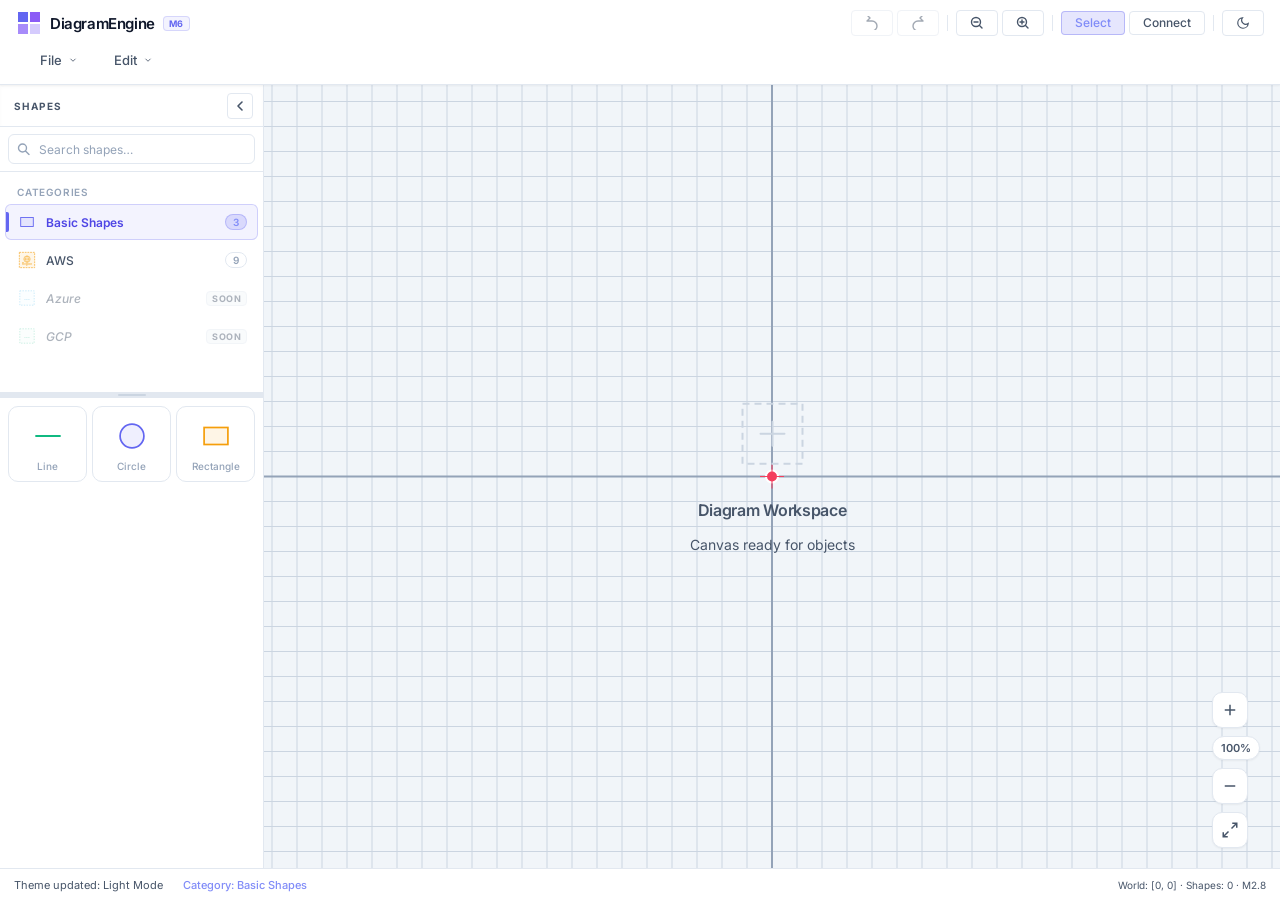
==== DiagramsDesktop/wwwroot/index.html @ 806c79bc "Implement licensing validation and device registration for desktop application" ====
<!DOCTYPE html>
<html lang="en">
<head>
  <meta charset="UTF-8" />
  <meta name="viewport" content="width=device-width, initial-scale=1.0" />
  <meta name="description" content="DiagramEngine — a modular, professional diagram creation tool with drag-and-drop shape library" />
  <title>DiagramEngine — Diagram Tool</title>
  <link rel="preconnect" href="https://fonts.googleapis.com" />
  <link href="https://fonts.googleapis.com/css2?family=Inter:wght@300;400;500;600;700&display=swap" rel="stylesheet" />
  <!-- CSS modules — load in dependency order -->
  <link rel="stylesheet" href="css/shapes-panel.css?v=2.0" />
  <link rel="stylesheet" href="css/shapes-panel-header.css?v=2.0" />
  <link rel="stylesheet" href="css/shape-category-list.css" />
  <link rel="stylesheet" href="css/shape-library-items.css" />
  <link rel="stylesheet" href="css/shapes-panel-splitter.css" />
  <link rel="stylesheet" href="css/shapes-search.css" />

  <!-- Milestone 2 CSS -->
  <link rel="stylesheet" href="css/base.css?v=2.0" />
  <link rel="stylesheet" href="css/canvas.css" />
  <link rel="stylesheet" href="css/controls.css" />
  <link rel="stylesheet" href="css/debug-panel.css" />
  <link rel="stylesheet" href="css/diagram-list.css" />
  <link rel="stylesheet" href="css/dropdowns.css" />
  <link rel="stylesheet" href="css/properties-modal.css" />
  <link rel="stylesheet" href="css/context-menu.css" />

  <!-- M8+: Circle-on-container CSS — commented out for M1/M2 baseline -->
  <link rel="stylesheet" href="css/circle-on-container.css" />
  <!-- M11+: Subtree movement styling -->
  <link rel="stylesheet" href="css/nested-container-move.css" />
  <!-- Licensing UI CSS -->
  <link rel="stylesheet" href="css/licensing.css" />
</head>
<body>
  <div id="app-root">

    <!-- ── Top Toolbar ─────────────────────────────────── -->
    <header id="app-toolbar">
      <div class="toolbar-row" style="justify-content: flex-start;">
        <div class="toolbar-brand">
          <svg class="brand-icon" width="26" height="26" viewBox="0 0 26 26" fill="none" aria-hidden="true">
            <rect x="2"  y="2"  width="10" height="10" rx="2.5" fill="#6366f1"/>
            <rect x="14" y="2"  width="10" height="10" rx="2.5" fill="#8b5cf6"/>
            <rect x="2"  y="14" width="10" height="10" rx="2.5" fill="#a78bfa"/>
            <rect x="14" y="14" width="10" height="10" rx="2.5" fill="#c4b5fd" opacity="0.7"/>
          </svg>
          <span class="brand-name">DiagramEngine</span>
          <span class="brand-badge">M6</span>
        </div>

        <nav class="toolbar-center" style="margin-left: auto;">
          <!-- M3+: Undo/Redo -->
          <button class="toolbar-btn" id="btn-undo" title="Undo">
            <svg width="14" height="14" viewBox="0 0 14 14" fill="none"><path d="M2 5l3-3-3-3M2 5h5a5 5 0 010 10H4" stroke="currentColor" stroke-width="1.4" stroke-linecap="round" stroke-linejoin="round"/></svg>
          </button>
          <button class="toolbar-btn" id="btn-redo" title="Redo">
            <svg width="14" height="14" viewBox="0 0 14 14" fill="none"><path d="M12 5l-3-3 3-3M12 5H7a5 5 0 000 10h3" stroke="currentColor" stroke-width="1.4" stroke-linecap="round" stroke-linejoin="round"/></svg>
          </button>
          <div class="toolbar-sep"></div>
          <button class="toolbar-btn" id="btn-zoom-out" title="Zoom out">
            <svg width="14" height="14" viewBox="0 0 14 14" fill="none"><circle cx="6" cy="6" r="4.5" stroke="currentColor" stroke-width="1.4"/><path d="M4 6h4M9.5 9.5L12 12" stroke="currentColor" stroke-width="1.4" stroke-linecap="round"/></svg>
          </button>
          <button class="toolbar-btn" id="btn-zoom-in" title="Zoom in">
            <svg width="14" height="14" viewBox="0 0 14 14" fill="none"><circle cx="6" cy="6" r="4.5" stroke="currentColor" stroke-width="1.4"/><path d="M6 4v4M4 6h4M9.5 9.5L12 12" stroke="currentColor" stroke-width="1.4" stroke-linecap="round"/></svg>
          </button>
          <div class="toolbar-sep"></div>
          <button class="toolbar-btn toolbar-btn--active" id="btn-select" title="Select tool">Select</button>
          <!-- M7+: Connect button commented out for M1/M2 baseline -->
          <button class="toolbar-btn" id="btn-connect" title="Connector tool">Connect</button>
          <div class="toolbar-sep"></div>
          <button class="toolbar-btn" id="btn-theme-toggle" title="Toggle theme">
            <svg class="theme-icon-light" width="14" height="14" viewBox="0 0 24 24" fill="none" stroke="currentColor" stroke-width="2"><circle cx="12" cy="12" r="5"></circle><line x1="12" y1="1" x2="12" y2="3"></line><line x1="12" y1="21" x2="12" y2="23"></line><line x1="4.22" y1="4.22" x2="5.64" y2="5.64"></line><line x1="18.36" y1="18.36" x2="19.78" y2="19.78"></line><line x1="1" y1="12" x2="3" y2="12"></line><line x1="21" y1="12" x2="23" y2="12"></line><line x1="4.22" y1="19.78" x2="5.64" y2="18.36"></line><line x1="18.36" y1="5.64" x2="19.78" y2="4.22"></line></svg>
            <svg class="theme-icon-dark" width="14" height="14" viewBox="0 0 24 24" fill="none" stroke="currentColor" stroke-width="2"><path d="M21 12.79A9 9 0 1 1 11.21 3 7 7 0 0 0 21 12.79z"></path></svg>
          </button>
        </nav>
      </div>

      <div class="toolbar-row" style="margin-top: 4px; padding-left: 4px; justify-content: flex-start;">
        <!-- Dropdown Menus (File / Edit) - Now aligned to the left under the brand -->
        <div class="dropdown">
          <button class="dropdown-btn">
            File
            <svg viewBox="0 0 24 24"><path d="M6 9l6 6 6-6" fill="none"/></svg>
          </button>
          <div class="dropdown-menu">
            <div class="dropdown-item" id="btn-new"><span>New</span></div>
            <div class="dropdown-item" id="btn-open-json"><span>Open JSON</span></div>
            <div class="dropdown-item" id="btn-list-db"><span>List DB</span></div>
            <div class="dropdown-item" id="btn-save-db"><span>Save to DB</span></div>
            <div class="dropdown-item" id="btn-save-json"><span>Export JSON</span></div>
            <div class="dropdown-item" id="btn-check-update"><span>Check for Updates</span></div>
            <div class="dropdown-item" id="btn-deactivate-license"><span>Deactivate License</span></div>
          </div>
        </div>

        <!-- M5+: Edit dropdown (Global Variables) -->
        <div class="dropdown" style="margin-left: 12px;">
          <button class="dropdown-btn">
            Edit
            <svg viewBox="0 0 24 24"><path d="M6 9l6 6 6-6" fill="none"/></svg>
          </button>
          <div class="dropdown-menu">
            <div class="dropdown-item" id="btn-global-vars"><span>Global Variables</span></div>
          </div>
        </div>
      </div>


    </header>

    <!-- ── Main Workspace ──────────────────────────────── -->
    <main id="app-workspace">

      <!-- Shapes Panel will be rendered here by JS -->
      <div id="shapes-panel-mount" aria-label="Shapes panel region" role="region"></div>

      <!-- Diagram Canvas -->
      <div id="MainCanvasViewport" aria-label="Diagram canvas" role="main">
        <div id="canvas-empty-state">
          <svg width="72" height="72" viewBox="0 0 72 72" fill="none" aria-hidden="true">
            <rect x="6" y="6" width="60" height="60" rx="10" stroke="#cbd5e1" stroke-width="2" stroke-dasharray="7 5"/>
            <path d="M36 24v24M24 36h24" stroke="#cbd5e1" stroke-width="2" stroke-linecap="round"/>
          </svg>
          <h2 style="color:var(--color-text-secondary); margin-top:16px;">Diagram Workspace</h2>
          <p style="color:var(--color-text-secondary); font-size:14px;">Canvas ready for objects</p>
        </div>

        <!-- Debug Diagnostic Panel -->
        <div id="debug-panel" class="hidden"></div>

        <!-- Canvas Floating Controls -->
        <div class="canvas-controls">
          <button class="control-btn" id="ctrl-zoom-in" title="Zoom In">
            <svg viewBox="0 0 24 24" fill="none" stroke="currentColor" stroke-width="2"><path d="M12 5v14m-7-7h14"/></svg>
          </button>
          <span class="zoom-indicator" id="zoom-value">100%</span>
          <button class="control-btn" id="ctrl-zoom-out" title="Zoom Out">
            <svg viewBox="0 0 24 24" fill="none" stroke="currentColor" stroke-width="2"><path d="M5 12h14"/></svg>
          </button>
          <button class="control-btn" id="ctrl-fit-view" title="Fit View">
            <svg viewBox="0 0 24 24" fill="none" stroke="currentColor" stroke-width="2"><path d="M15 3h6v6M9 21H3v-6M21 3l-7 7M3 21l7-7"/></svg>
          </button>
        </div>
      </div>

    </main>

    <!-- ── Drag Ghost Preview ───────────────────────────── -->
    <div id="drag-preview-ghost" class="hidden" aria-hidden="true"></div>

    <!-- ── Status Bar ──────────────────────────────────── -->
    <footer id="app-status-bar">
      <span id="status-message">Ready</span>
      <span id="status-active-category" aria-live="polite"></span>
      <span id="status-canvas-info">World Space · [0, 0]</span>
    </footer>

  </div>

  <!-- Licensing Activation Overlay -->
  <div id="activation-overlay" class="license-overlay hidden">
    <div class="license-card">
      <div class="license-card-header">
        <svg width="48" height="48" viewBox="0 0 24 24" fill="none" stroke="#6366f1" stroke-width="2" stroke-linecap="round" stroke-linejoin="round">
          <path d="M21 2l-2 2m-7.61 7.61a5.5 5.5 0 1 1-7.778 7.778 5.5 5.5 0 0 1 7.777-7.777zm0 0L15.5 7.5m0 0l3 3L22 7l-3-3m-3.5 3.5L19 4"/>
        </svg>
        <h2>Activate Product Key</h2>
      </div>
      <div class="license-card-body">
        <p>Please enter your Grade My Labs serial product key to activate your device and unlock the diagram editor canvas.</p>
        <div class="license-input-wrapper">
          <label for="product-key-input">Product Key / Serial Key</label>
          <input type="text" id="product-key-input" class="license-input" placeholder="GML-XXXX-XXXX-XXXX-XXXX" />
        </div>
        <button id="btn-activate-submit" class="license-btn" onclick="Licensing.activateProductKey()">Activate Product</button>
        <div id="activation-status-msg" class="license-status-msg"></div>
      </div>
    </div>
  </div>

  <!-- License Violation Overlay -->
  <div id="violation-overlay" class="license-overlay hidden">
    <div class="license-card" style="border-color: rgba(239, 68, 68, 0.4);">
      <div class="license-card-header">
        <svg width="48" height="48" viewBox="0 0 24 24" fill="none" stroke="#ef4444" stroke-width="2" stroke-linecap="round" stroke-linejoin="round">
          <circle cx="12" cy="12" r="10"></circle>
          <line x1="12" y1="8" x2="12" y2="12"></line>
          <line x1="12" y1="16" x2="12.01" y2="16"></line>
        </svg>
        <h2 id="violation-title">License Violation</h2>
      </div>
      <div class="license-card-body">
        <p>An issue was detected with your product license check. Canvas editing is currently disabled.</p>
        <div class="violation-detail-box">
          <pre id="violation-message">Violation details here.</pre>
        </div>
        <button class="license-btn" style="background: #ef4444;" onclick="Licensing.checkStatus()">Retry Check</button>
        <a class="license-secondary-link" onclick="Licensing.deactivateDevice()">Activate Different Product Key</a>
      </div>
    </div>
  </div>

  <!-- Advertisement Panel -->
  <div id="ad-panel" class="license-ad-panel hidden">
    <div class="license-ad-title">
      <span id="ad-title-text">Sponsored</span>
      <span class="license-ad-close" onclick="Licensing.hideAd()">&times;</span>
    </div>
    <div class="license-ad-header">Advertisement</div>
    <img id="ad-img" class="license-ad-image" src="" alt="Advertisement image" />
    <a id="ad-btn" class="license-ad-link" href="#" target="_blank">Learn More</a>
  </div>

  <!-- ═══════════════════════════════════════════════════
       JavaScript modules — Milestone 1 (UI)
       ═══════════════════════════════════════════════════ -->
  <!-- Milestone 1 Scripts -->
  <script src="js/shapes-panel-state.js?v=4.6"></script>
  <script src="js/shape-categories.js?v=6.4"></script>
  <script src="js/hierarchy-loader.js?v=6.1"></script>
  <script src="js/shape-library-drag-payload_v2.js?v=4.6"></script>
  <script src="js/load-shape-library-items.js?v=4.6"></script>
  <script src="js/drag-shape-library-item_v2.js?v=4.6"></script>
  <script src="js/render-shape-library-items.js?v=4.6"></script>
  <script src="js/select-shape-category.js?v=4.6"></script>
  <script src="js/shapes-search.js?v=4.6"></script>
  <script src="js/shapes-panel-splitter.js?v=4.6"></script>
  <script src="js/toggle-shapes-panel.js?v=4.6"></script>
  <script src="js/render-shapes-panel.js?v=5.0"></script>

  <!-- Milestone 2 Scripts -->
  <script src="js/canvasconfig.js?v=4.6"></script>
  <script src="js/canvas-state_v2.js?v=5.0"></script>
  <script src="js/history-manager.js?v=8.1"></script>
  <script src="js/world-toscreen.js?v=4.6"></script>
  <script src="js/screen-toworld.js?v=4.6"></script>
  <script src="js/viewport-math.js?v=4.6"></script>
  <script src="js/collision_v2.js?v=4.6"></script>
  <script src="js/child-rectangle-container-clamp.js?v=4.6"></script>

  <!-- M6+: Circle Interaction — commented out for M1/M2 baseline -->
  <script src="js/circle-interaction-state.js?v=6.0"></script>
  <script src="js/circle-events.js?v=6.0"></script>
  <script src="js/circle-derived-geometry.js?v=6.0"></script>
  <script src="js/circle-hover-selection.js?v=6.0"></script>
  <script src="js/circle-resize.js?v=6.0"></script>
  <script src="js/circle-move.js?v=6.0"></script>


  <!-- M7+: Connections — commented out for M1/M2 baseline -->
  <script src="js/connection-type-lookup-csv.js?v=7.0"></script>
  <script src="js/connection-type-lookup-db.js?v=7.0"></script>
  <script src="js/connection-mode-state.js?v=7.0"></script>
  <script src="js/connect-to-mode.js?v=7.1"></script>
  <script src="js/connection-options-menu.js?v=9.4"></script>
  <script src="js/global-connection-defaults.js?v=7.0"></script>
  <script src="js/connection-junction-math.js?v=7.1"></script>
  <script src="js/connection-shortest-path.js?v=7.1"></script>
  <script src="js/connection-builder.js?v=7.0"></script>
  <script src="js/render-connections.js?v=7.1"></script>

  <!-- M8+: Circle On Container — commented out for M1/M2 baseline -->
  <script src="js/edge-attachment-rules-loader.js?v=8.0"></script>
  <script src="js/calculate-edge-circle-center.js?v=8.0"></script>
  <script src="js/project-pointer-to-container-edge.js?v=8.0"></script>
  <script src="js/validate-edge-circle-placement.js?v=8.1"></script>
  <script src="js/recalculate-edge-circles-on-parent-change.js?v=8.0"></script>
  <script src="js/circle-on-container-model.js?v=8.0"></script>
  <script src="js/circle-on-container-state.js?v=8.0"></script>
  <script src="js/move-circle-on-container.js?v=8.3"></script>
  <script src="js/render-circle-on-container.js?v=8.3"></script>

  <!-- M9+: Protection Padding Math — commented out for M1/M2 baseline -->
  <script src="js/child-rectangle-protection-padding.js?v=9.1"></script>
  <script src="js/child-circle-protection-padding.js?v=9.1"></script>
  <script src="js/child-circle-container-clamp.js?v=9.1"></script>
  <script src="js/derive-parent-inner-boundaries.js?v=9.1"></script>

  <script src="js/child-rectangle-resize-validation.js?v=9.1"></script>
  <script src="js/child-rectangle-resize.js?v=9.1"></script>
  <script src="js/child-circle-resize-validation.js?v=9.1"></script>
  <script src="js/child-circle-resize.js?v=9.1"></script>
  <script src="js/parent-rectangle-resize-validation.js?v=9.1"></script>

  <script src="js/parent-child-reference-center.js?v=9.2"></script>
  <script src="js/recalculate-container-derived-geometry-on-resize.js?v=9.1"></script>
  <script src="js/containment-engine.js?v=9.1"></script>

  <script src="js/containment-protection-padding-recalculation.js?v=9.1"></script>
  <script src="js/containment-save-validation.js?v=9.1"></script>
  <script src="js/circle-on-container-protection-padding-validation.js?v=9.1"></script>
  <script src="js/circle-on-container-radius-range-validation.js?v=9.1"></script>

  <!-- M10+: Multi-Child Sibling Overlap and Save Validation -->
  <script src="js/parent-child-grouping.js?v=10.0"></script>
  <script src="js/sibling-rectangle-overlap-validation.js?v=10.0"></script>
  <script src="js/sibling-circle-overlap-validation.js?v=10.0"></script>
  <script src="js/multi-child-containment-protection-padding-recalculation.js?v=10.0"></script>
  <script src="js/multi-child-containment-save-validation.js?v=10.0"></script>

  <!-- M11+: Subtree Dragging and Validation -->
  <script src="js/enumerate-container-subtree.js"></script>
  <script src="js/move-container-subtree.js"></script>
  <script src="js/validate-container-subtree.js"></script>
  <script src="js/recalc-moved-subtree.js"></script>

  <!-- M12: SVG Assets and Attachments -->
  <script src="js/svg-asset-validation.js"></script>
  <script src="js/svg-asset-metadata.js"></script>
  <script src="js/svg-placement-rectangle.js"></script>
  <script src="js/svg-placement-circle.js"></script>
  <script src="js/svg-scale-host-coupling.js"></script>
  <script src="js/svg-follow-host.js"></script>
  <script src="js/svg-attachment-manager.js"></script>
  <script src="js/svg-attachment-recalculation.js"></script>



  <script src="js/render-background.js?v=4.6"></script>
  <script src="js/render-grid.js?v=4.6"></script>
  <script src="js/render-axes.js?v=4.6"></script>
  <script src="js/render-origin.js?v=4.6"></script>
  <script src="js/render-shapes.js?v=9.1"></script>
  <script src="js/debug-panel.js?v=4.6"></script>
  <script src="js/render-canvas_v2.js?v=4.6"></script>

  <script src="js/pan.js?v=4.6"></script>
  <script src="js/zoom.js?v=4.6"></script>
  <script src="js/drag-handler_v2.js?v=10.0"></script>
  <script src="js/hover-manager.js?v=5.0"></script>
  <script src="js/delete-guard.js?v=1.0"></script>
  <script src="js/input-controller.js?v=4.8"></script>
  <script src="js/parent-drop-validator.js?v=5.1"></script>
  <script src="js/drop-handler_v2.js?v=5.6"></script>

  <script src="js/build-diagram-json.js?v=4.6"></script>
  <script src="js/save-diagram-json.js?v=4.6"></script>
  <script src="js/open-diagram-json.js?v=4.6"></script>
  <script src="js/parse-diagram-json.js?v=4.6"></script>
  <script src="js/diagram-api.js?v=4.6"></script>
  <script src="js/multi-diagram-loader.js?v=4.6"></script>
  <script src="js/dropdown-controller.js?v=4.8"></script>
  <script src="js/properties-modal.js?v=5.0"></script>
  <script src="js/context-menu.js?v=5.3"></script>
  <script src="js/dirty-tracker.js?v=4.9"></script>

  <!-- M9+: Demo Diagram — commented out for M1/M2 baseline -->
  <!-- <script src="js/demo-diagram-builder.js?v=9.1"></script> -->

  <script src="js/theme-controller.js?v=1.0"></script>
  <script src="js/licensing.js"></script>
  <script src="js/main_v2.js?v=9.1"></script>


</body>
</html>
---- DiagramsDesktop/wwwroot/css/shapes-panel.css ----
/* =========================================================
   shapes-panel.css
   Responsibility: Shapes Panel UI styling and layout utilities.
   Inherits design tokens from base.css.
   ========================================================= */

/* app-toolbar moved to base.css for M2 */

.toolbar-brand {
  display: flex;
  align-items: center;
  gap: 9px;
  min-width: 170px;
}

.brand-name {
  font-size: 14px;
  font-weight: 700;
  color: var(--color-text-primary);
  letter-spacing: -0.4px;
}

.brand-badge {
  font-size: 9px;
  font-weight: 700;
  background: var(--color-accent-glow-md);
  color: var(--color-accent-light);
  border: 1px solid rgba(99,102,241,0.3);
  padding: 1px 6px;
  border-radius: 20px;
  letter-spacing: 0.5px;
}

.toolbar-center {
  display: flex;
  align-items: center;
  gap: 4px;
}

.toolbar-sep {
  width: 1px;
  height: 18px;
  background: var(--color-border);
  margin: 0 4px;
}

.toolbar-actions {
  display: flex;
  gap: 5px;
  min-width: 170px;
  justify-content: flex-end;
}

.toolbar-btn {
  background: var(--color-surface);
  border: 1px solid var(--color-border);
  color: var(--color-text-secondary);
  padding: 5px 13px;
  border-radius: var(--radius-xs);
  font-size: 12px;
  font-family: inherit;
  font-weight: 500;
  cursor: pointer;
  transition: all var(--t-fast);
  line-height: 1;
  display: flex;
  align-items: center;
  gap: 5px;
}

.toolbar-btn:hover {
  background: var(--color-surface-hover);
  color: var(--color-text-primary);
  border-color: var(--color-border-light);
}

.toolbar-btn:active {
  background: var(--color-surface-active);
}

.toolbar-btn--active {
  background: var(--color-accent-glow-md);
  color: var(--color-accent-light);
  border-color: rgba(99,102,241,0.35);
}

.toolbar-btn--primary {
  background: linear-gradient(135deg, var(--color-accent) 0%, var(--color-accent-dim) 100%);
  border-color: var(--color-accent);
  color: #fff;
  box-shadow: 0 2px 8px rgba(99,102,241,0.3);
}

.toolbar-btn--primary:hover {
  background: linear-gradient(135deg, var(--color-accent-light) 0%, var(--color-accent) 100%);
  border-color: var(--color-accent-light);
  box-shadow: 0 2px 12px rgba(99,102,241,0.5);
}

/* ── Main Workspace ─────────────────────────────────────── */
#app-workspace {
  flex: 1;
  display: flex;
  overflow: hidden;
  position: relative;
  min-height: 0;
}

/* ── Panel Mount ────────────────────────────────────────── */
#shapes-panel-mount {
  flex-shrink: 0;
  display: flex;
  height: 100%;
  position: relative;
}

/* ── ShapesPanel Core ───────────────────────────────────── */
#ShapesPanel {
  width: var(--panel-width);
  height: 100%;
  background: var(--color-bg-panel);
  border-right: 1px solid var(--color-border);
  display: flex;
  flex-direction: column;
  overflow: hidden;
  transition: width var(--t-slow);
  position: relative;
  flex-shrink: 0;
  user-select: none;
  box-shadow: 2px 0 12px rgba(0,0,0,0.25);
}

#ShapesPanel.collapsed {
  width: var(--panel-collapsed-width);
}

#ShapesPanel.collapsed .panel-body {
  opacity: 0;
  pointer-events: none;
  visibility: hidden;
}

/* ── Panel Body ─────────────────────────────────────────── */
.panel-body {
  display: flex;
  flex-direction: column;
  flex: 1;
  overflow: hidden;
  min-height: 0;
  transition: opacity var(--t-fast), visibility var(--t-fast);
}

/* ── DiagramCanvas ──────────────────────────────────────── */
#MainCanvasViewport {
  flex: 1;
  background-color: var(--color-bg-canvas);
  background-image:
    radial-gradient(circle at 1px 1px, #1c2133 1px, transparent 0);
  background-size: 24px 24px;
  position: relative;
  overflow: hidden;
  display: flex;
  align-items: center;
  justify-content: center;
}

#canvas-empty-state {
  display: flex;
  flex-direction: column;
  align-items: center;
  gap: 14px;
  text-align: center;
  pointer-events: none;
  animation: fadeIn 0.6s ease;
}

@keyframes fadeIn {
  from { opacity: 0; transform: translateY(8px); }
  to   { opacity: 1; transform: translateY(0); }
}

#canvas-empty-state h2 {
  font-size: 16px;
  font-weight: 600;
  color: var(--color-text-secondary);
  letter-spacing: -0.3px;
}

#canvas-empty-state p {
  font-size: 13px;
  color: var(--color-text-muted);
  max-width: 260px;
  line-height: 1.6;
}

.canvas-hint {
  font-size: 11px;
  color: var(--color-text-muted);
  font-family: 'SF Mono', 'Fira Code', 'Consolas', monospace;
  background: var(--color-surface);
  padding: 5px 14px;
  border-radius: 20px;
  border: 1px solid var(--color-border);
  letter-spacing: 0.3px;
}

/* ── Canvas Drop Indicator (shown during drag) ──────────── */
#canvas-drop-indicator {
  position: absolute;
  inset: 16px;
  border: 2px dashed var(--color-accent);
  border-radius: var(--radius-lg);
  background: var(--color-accent-glow);
  pointer-events: none;
  animation: dropPulse 1.2s ease-in-out infinite;
}

@keyframes dropPulse {
  0%, 100% { opacity: 0.6; }
  50%       { opacity: 1;   }
}

/* ── Drag Ghost ─────────────────────────────────────────── */
#drag-preview-ghost {
  position: fixed;
  pointer-events: none;
  z-index: 9999;
  transform: translate(-50%, -50%);
}

/* ── Status Bar ─────────────────────────────────────────── */
#app-status-bar {
  height: var(--statusbar-height);
  background: var(--color-bg-panel);
  border-top: 1px solid var(--color-border);
  display: flex;
  align-items: center;
  padding: 0 14px;
  font-size: 11px;
  color: var(--color-text-muted);
  gap: 20px;
  flex-shrink: 0;
}

#status-active-category {
  color: var(--color-accent-light);
  font-weight: 500;
}

#status-canvas-info {
  margin-left: auto;
  font-size: 10px;
}

/* ── Utilities ──────────────────────────────────────────── */
.hidden { display: none !important; }

/* Placed canvas items */
.placed-canvas-item {
  transition: transform 0.1s ease;
}

.placed-canvas-item:hover {
  /* Flat/Frameless: No shadow */
}

/* ── Sharp Corner Lockdown ──────────────────────────────── */
rect {
  rx: 0 !important;
  ry: 0 !important;
}

/* ── M4: Coming Soon placeholder category style ─────────── */
.ShapeCategoryItem--placeholder {
  opacity: 0.45;
  cursor: default;
  pointer-events: none;
}

.ShapeCategoryItem--placeholder .category-name {
  font-style: italic;
}

.category-soon-badge {
  font-size: 9px;
  font-weight: 700;
  letter-spacing: 0.05em;
  text-transform: uppercase;
  background: var(--color-bg-panel-alt);
  color: var(--color-text-secondary);
  border: 1px solid var(--color-border);
  border-radius: var(--radius-xs);
  padding: 1px 5px;
  margin-left: auto;
}

/* ── M4: Drop error toast ───────────────────────────────── */
.drop-error-toast {
  position: fixed;
  bottom: 24px;
  left: 50%;
  transform: translateX(-50%);
  background: #1e1322;
  border: 1px solid #f43f5e;
  color: #fda4af;
  font-size: 13px;
  padding: 10px 20px;
  border-radius: 8px;
  z-index: 99999;
  box-shadow: 0 4px 16px rgba(0,0,0,0.6);
  max-width: 480px;
  text-align: center;
  animation: toast-in 0.2s ease;
}

@keyframes toast-in {
  from { opacity: 0; transform: translateX(-50%) translateY(8px); }
  to   { opacity: 1; transform: translateX(-50%) translateY(0); }
}
---- DiagramsDesktop/wwwroot/css/shapes-panel-header.css ----
/* =========================================================
   shapes-panel-header.css
   Responsibility: ShapesPanelHeader layout — title text
   and the open/close toggle button visual states.
   Phase Coverage: 1.1
   ========================================================= */

#ShapesPanelHeader {
  display: flex;
  align-items: center;
  justify-content: space-between;
  padding: 0 10px 0 14px;
  height: var(--panel-header-height);
  background: var(--color-bg-panel);
  border-bottom: 1px solid var(--color-border);
  flex-shrink: 0;
  box-shadow: var(--shadow-inset);
  transition: background var(--t-normal), border-color var(--t-normal);
}

/* Center toggle button when collapsed */
#ShapesPanel.collapsed #ShapesPanelHeader {
  padding: 0;
  justify-content: center;
}

/* ── Panel Title ─────────────────────────────────────────── */
#ShapesPanelTitle {
  font-size: 10px;
  font-weight: 700;
  color: var(--color-text-secondary);
  text-transform: uppercase;
  letter-spacing: 1.4px;
  white-space: nowrap;
  overflow: hidden;
  text-overflow: ellipsis;
  transition: opacity var(--t-normal);
  user-select: none;
}

/* Title hides when panel collapses */
#ShapesPanel.collapsed #ShapesPanelTitle {
  opacity: 0;
  width: 0;
}

/* ── Toggle Button ───────────────────────────────────────── */
#ShapesPanelToggleButton {
  display: flex;
  align-items: center;
  justify-content: center;
  width: 26px;
  height: 26px;
  background: var(--color-surface);
  border: 1px solid var(--color-border);
  border-radius: var(--radius-xs);
  color: var(--color-text-secondary);
  cursor: pointer;
  flex-shrink: 0;
  transition: background var(--t-fast), border-color var(--t-fast), color var(--t-fast), box-shadow var(--t-fast);
  outline: none;
}

#ShapesPanelToggleButton:hover {
  background: var(--color-surface-hover);
  border-color: var(--color-border-light);
  color: var(--color-text-primary);
  box-shadow: var(--shadow-sm);
}

#ShapesPanelToggleButton:focus-visible {
  border-color: var(--color-accent);
  box-shadow: 0 0 0 2px var(--color-accent-glow-md);
}

/* Arrow icon rotates when collapsed */
.toggle-icon {
  display: flex;
  align-items: center;
  justify-content: center;
  transition: transform var(--t-slow);
  will-change: transform;
}

/* When collapsed, point arrow to the right (→) */
#ShapesPanel.collapsed .toggle-icon {
  transform: rotate(180deg);
}
---- DiagramsDesktop/wwwroot/css/shape-category-list.css ----
/* =========================================================
   shape-category-list.css
   Responsibility: ShapeCategoryList container, ShapeCategoryItem
   layout, hover effects, ActiveShapeCategoryItem highlight,
   and empty state display.
   Phase Coverage: 1.2
   ========================================================= */

/* ── Category List Container ─────────────────────────────── */
#ShapeCategoryList {
  display: flex;
  flex-direction: column;
  overflow-y: auto;
  overflow-x: hidden;
  padding: 6px 5px;
  gap: 2px;
  flex-shrink: 0;
  scrollbar-width: thin;
  scrollbar-color: var(--color-border) transparent;
  /* Height is controlled dynamically via JS / splitter */
}

#ShapeCategoryList::-webkit-scrollbar {
  width: 3px;
}

#ShapeCategoryList::-webkit-scrollbar-track {
  background: transparent;
}

#ShapeCategoryList::-webkit-scrollbar-thumb {
  background: var(--color-border);
  border-radius: 4px;
}

/* ── Category Item ───────────────────────────────────────── */
.ShapeCategoryItem {
  display: flex;
  align-items: center;
  gap: 9px;
  padding: 7px 10px 7px 11px;
  border-radius: var(--radius-sm);
  cursor: pointer;
  transition: background var(--t-fast), border-color var(--t-fast), color var(--t-fast);
  position: relative;
  color: var(--color-text-secondary);
  font-size: 12px;
  font-weight: 500;
  border: 1px solid transparent;
  user-select: none;
  outline: none;
  overflow: hidden;
}

.ShapeCategoryItem::before {
  content: '';
  position: absolute;
  left: 0;
  top: 22%;
  height: 56%;
  width: 3px;
  background: transparent;
  border-radius: 0 2px 2px 0;
  transition: background var(--t-fast);
}

.ShapeCategoryItem:hover {
  background: var(--color-surface-hover);
  color: var(--color-text-primary);
  border-color: var(--color-border);
}

.ShapeCategoryItem:focus-visible {
  border-color: var(--color-accent);
  box-shadow: 0 0 0 2px var(--color-accent-glow);
}

/* ── Active (Selected) Category ─────────────────────────── */
.ShapeCategoryItem.ActiveShapeCategoryItem {
  background: var(--color-accent-glow);
  color: var(--color-text-accent);
  border-color: rgba(99, 102, 241, 0.25);
  font-weight: 600;
}

.ShapeCategoryItem.ActiveShapeCategoryItem::before {
  background: var(--color-accent);
}

/* ── Category Icon ───────────────────────────────────────── */
.category-icon {
  width: 20px;
  height: 20px;
  flex-shrink: 0;
  display: flex;
  align-items: center;
  justify-content: center;
  opacity: 0.75;
  transition: opacity var(--t-fast);
}

.category-icon svg {
  width: 18px;
  height: 18px;
}

.ShapeCategoryItem:hover .category-icon,
.ShapeCategoryItem.ActiveShapeCategoryItem .category-icon {
  opacity: 1;
}

/* ── Category Name ───────────────────────────────────────── */
.category-name {
  flex: 1;
  overflow: hidden;
  text-overflow: ellipsis;
  white-space: nowrap;
  min-width: 0;
}

/* ── Item Count Badge ────────────────────────────────────── */
.category-count {
  font-size: 10px;
  font-weight: 600;
  background: var(--color-surface);
  border: 1px solid var(--color-border);
  padding: 1px 6px;
  border-radius: 10px;
  color: var(--color-text-muted);
  flex-shrink: 0;
  min-width: 22px;
  text-align: center;
  transition: background var(--t-fast), color var(--t-fast), border-color var(--t-fast);
}

.ShapeCategoryItem.ActiveShapeCategoryItem .category-count {
  background: rgba(99, 102, 241, 0.18);
  border-color: rgba(99, 102, 241, 0.3);
  color: var(--color-accent-light);
}

/* ── Empty State ─────────────────────────────────────────── */
.category-list-empty {
  padding: 20px 14px;
  text-align: center;
  font-size: 12px;
  color: var(--color-text-muted);
  line-height: 1.5;
}

/* ── Category List Label (section header) ────────────────── */
.category-list-label {
  padding: 8px 12px 4px;
  font-size: 10px;
  font-weight: 600;
  color: var(--color-text-muted);
  text-transform: uppercase;
  letter-spacing: 0.8px;
}
---- DiagramsDesktop/wwwroot/css/shape-library-items.css ----
/* =========================================================
   shape-library-items.css
   Responsibility: ShapeLibraryItemsContainer grid layout,
   DraggableShapeLibraryItem visual states (default, hover,
   dragging), drag ghost preview card, and items empty state.
   Phase Coverage: 1.2, 1.3
   ========================================================= */

/* ── Items Container ─────────────────────────────────────── */
#ShapeLibraryItemsContainer {
  flex: 1;
  overflow-y: auto;
  overflow-x: hidden;
  padding: 8px;
  min-height: 0;
  scrollbar-width: thin;
  scrollbar-color: var(--color-border) transparent;
}

#ShapeLibraryItemsContainer::-webkit-scrollbar {
  width: 3px;
}

#ShapeLibraryItemsContainer::-webkit-scrollbar-thumb {
  background: var(--color-border);
  border-radius: 4px;
}

/* ── Items Grid ──────────────────────────────────────────── */
.items-grid {
  display: grid;
  grid-template-columns: repeat(3, 1fr);
  gap: 5px;
  animation: fadeItemsIn 0.2s ease;
}

@keyframes fadeItemsIn {
  from { opacity: 0; transform: translateY(4px); }
  to   { opacity: 1; transform: translateY(0); }
}

/* ── Draggable Shape Item ────────────────────────────────── */
.DraggableShapeLibraryItem {
  display: flex;
  flex-direction: column;
  align-items: center;
  justify-content: flex-start;
  padding: 10px 5px 8px;
  background: var(--color-surface);
  border: 1px solid var(--color-border);
  border-radius: var(--radius-md);
  cursor: grab;
  transition:
    background  var(--t-fast),
    border-color var(--t-fast),
    transform   var(--t-fast),
    box-shadow  var(--t-fast);
  position: relative;
  user-select: none;
  gap: 5px;
  min-height: 70px;
  outline: none;
  overflow: hidden;
}

/* Subtle top shine */
.DraggableShapeLibraryItem::after {
  content: '';
  position: absolute;
  top: 0;
  left: 0;
  right: 0;
  height: 1px;
  background: rgba(255,255,255,0.05);
  border-radius: var(--radius-md) var(--radius-md) 0 0;
}

.DraggableShapeLibraryItem:hover {
  background: var(--color-surface-hover);
  border-color: var(--color-border-light);
  transform: translateY(-2px);
  box-shadow: var(--shadow-md);
}

.DraggableShapeLibraryItem:focus-visible {
  border-color: var(--color-accent);
  box-shadow: 0 0 0 2px var(--color-accent-glow);
}

/* Active drag source — visual feedback SOURCE stays in place */
.DraggableShapeLibraryItem.dragging {
  cursor: grabbing;
  border-color: var(--color-accent);
  background: var(--color-accent-glow);
  transform: scale(0.95);
  opacity: 0.5;
  box-shadow: var(--shadow-accent);
}

/* ── Shape Icon ──────────────────────────────────────────── */
.shape-item-icon {
  width: 38px;
  height: 38px;
  display: flex;
  align-items: center;
  justify-content: center;
  pointer-events: none;
  flex-shrink: 0;
}

.shape-item-icon svg {
  width: 34px;
  height: 34px;
  transition: transform var(--t-fast);
}

.DraggableShapeLibraryItem:hover .shape-item-icon svg {
  transform: scale(1.08);
}

/* ── Shape Label ─────────────────────────────────────────── */
.shape-item-label {
  font-size: 10px;
  font-weight: 500;
  color: var(--color-text-muted);
  text-align: center;
  line-height: 1.25;
  pointer-events: none;
  max-width: 100%;
  overflow: hidden;
  text-overflow: ellipsis;
  white-space: nowrap;
  padding: 0 2px;
  transition: color var(--t-fast);
}

.DraggableShapeLibraryItem:hover .shape-item-label {
  color: var(--color-text-secondary);
}

/* ── Items Empty State ───────────────────────────────────── */
.items-empty-state {
  grid-column: 1 / -1;
  display: flex;
  flex-direction: column;
  align-items: center;
  justify-content: center;
  padding: 36px 14px;
  gap: 10px;
  color: var(--color-text-muted);
  text-align: center;
  animation: fadeIn 0.25s ease;
}

.items-empty-state svg {
  opacity: 0.25;
  flex-shrink: 0;
}

.items-empty-state p {
  font-size: 12px;
  line-height: 1.55;
  max-width: 160px;
  color: var(--color-text-muted);
}

/* ── Drag Ghost Card ─────────────────────────────────────── */
.drag-ghost-card {
  background: var(--color-surface-active);
  border: 1.5px solid var(--color-accent);
  border-radius: var(--radius-md);
  padding: 8px 14px 6px;
  display: flex;
  flex-direction: column;
  align-items: center;
  gap: 4px;
  min-width: 70px;
  box-shadow: var(--shadow-accent), var(--shadow-lg);
  animation: ghostAppear 0.1s ease;
  pointer-events: none;
}

@keyframes ghostAppear {
  from { opacity: 0; transform: scale(0.9) translate(-50%, -50%); }
  to   { opacity: 0.9; transform: scale(1) translate(-50%, -50%); }
}

.drag-ghost-icon {
  width: 34px;
  height: 34px;
  display: flex;
  align-items: center;
  justify-content: center;
}

.drag-ghost-label {
  font-size: 10px;
  font-weight: 500;
  color: var(--color-text-accent);
  white-space: nowrap;
}
---- DiagramsDesktop/wwwroot/css/shapes-panel-splitter.css ----
/* =========================================================
   shapes-panel-splitter.css
   Responsibility: ShapesPanelSplitter visual states —
   default, hover, active drag, and disabled.
   The splitter is the draggable divider between the
   ShapeCategoryList and ShapeLibraryItemsContainer.
   Phase Coverage: 1.3
   ========================================================= */

#ShapesPanelSplitter {
  height: var(--splitter-height);
  background: var(--color-border);
  cursor: row-resize;
  flex-shrink: 0;
  position: relative;
  display: flex;
  align-items: center;
  justify-content: center;
  transition: background var(--t-fast);
  user-select: none;
  z-index: 10;
}

/* ── Grip Handle ─────────────────────────────────────────── */
#ShapesPanelSplitter::after {
  content: '';
  display: block;
  width: 28px;
  height: 2px;
  background: var(--color-border-light);
  border-radius: 2px;
  transition:
    background   var(--t-fast),
    width        var(--t-fast),
    box-shadow   var(--t-fast);
}

/* ── Hover State ─────────────────────────────────────────── */
#ShapesPanelSplitter:hover {
  background: var(--color-border-light);
}

#ShapesPanelSplitter:hover::after {
  background: var(--color-accent-light);
  width: 36px;
}

/* ── Active Drag State ───────────────────────────────────── */
#ShapesPanelSplitter.dragging {
  background: rgba(99, 102, 241, 0.1);
}

#ShapesPanelSplitter.dragging::after {
  background: var(--color-accent);
  width: 44px;
  box-shadow: 0 0 8px rgba(99, 102, 241, 0.5);
}

/* ── Disabled State ──────────────────────────────────────── */
#ShapesPanelSplitter.disabled {
  cursor: default;
  pointer-events: none;
  opacity: 0.3;
}
---- DiagramsDesktop/wwwroot/css/shapes-search.css ----
/* =========================================================
   shapes-search.css
   Responsibility: ShapesSearchInput — wrapper, icon,
   text input, clear button, focus/active states.
   Phase Coverage: 1.3
   ========================================================= */

/* ── Search Wrapper ──────────────────────────────────────── */
.search-wrapper {
  padding: 7px 8px;
  border-bottom: 1px solid var(--color-border);
  flex-shrink: 0;
  position: relative;
  background: var(--color-bg-panel);
}

/* ── Search Icon (magnifier) ─────────────────────────────── */
.search-icon {
  position: absolute;
  left: 17px;
  top: 50%;
  transform: translateY(-50%);
  color: var(--color-text-muted);
  pointer-events: none;
  display: flex;
  align-items: center;
  transition: color var(--t-fast);
  z-index: 1;
}

/* Icon brightens when input is focused */
.search-wrapper:focus-within .search-icon {
  color: var(--color-accent-light);
}

/* ── Search Input ────────────────────────────────────────── */
#ShapesSearchInput {
  width: 100%;
  background: var(--color-surface);
  border: 1px solid var(--color-border);
  border-radius: var(--radius-sm);
  padding: 6px 28px 6px 30px;
  font-size: 12px;
  font-family: inherit;
  color: var(--color-text-primary);
  outline: none;
  transition:
    border-color var(--t-fast),
    background   var(--t-fast),
    box-shadow   var(--t-fast);
  caret-color: var(--color-accent);
  height: 30px;
}

#ShapesSearchInput::placeholder {
  color: var(--color-text-muted);
  font-size: 12px;
}

#ShapesSearchInput:hover {
  border-color: var(--color-border-light);
  background: var(--color-surface-hover);
}

#ShapesSearchInput:focus {
  border-color: var(--color-accent);
  background: var(--color-surface-hover);
  box-shadow: 0 0 0 2px var(--color-accent-glow);
}

/* ── Clear Button ────────────────────────────────────────── */
.search-clear-btn {
  position: absolute;
  right: 16px;
  top: 50%;
  transform: translateY(-50%);
  background: var(--color-surface-active);
  border: none;
  color: var(--color-text-muted);
  cursor: pointer;
  display: flex;
  align-items: center;
  justify-content: center;
  width: 16px;
  height: 16px;
  border-radius: 50%;
  transition: background var(--t-fast), color var(--t-fast);
}

.search-clear-btn:hover {
  background: var(--color-border-light);
  color: var(--color-text-primary);
}
---- DiagramsDesktop/wwwroot/css/base.css ----
/**
 * base.css
 * ========
 * Unified Design System, root variables, resets, and global layout.
 */

:root {
  /* --- Colors --- */
  --color-primary:        #6366f1;
  --color-primary-hover:  #4f46e5;
  
  /* App backgrounds & Surface layers */
  --color-bg-app:         #f8fafc; /* light slate background */
  --color-bg-panel:       #ffffff; /* pure white panel */
  --color-bg-panel-alt:   #f1f5f9; /* subtle alternate panel */
  --color-bg-canvas:      #f1f5f9; /* matches default canvas bg */
  
  --color-surface:        #ffffff;
  --color-surface-hover:  #f8fafc;
  --color-surface-active: #f1f5f9;
  
  /* Borders */
  --color-border:         #e2e8f0;
  --color-border-light:   #cbd5e1;
  --color-border-focus:   #94a3b8;
  
  /* Accent */
  --color-accent:         #6366f1;
  --color-accent-light:   #818cf8;
  --color-accent-dim:     #4f46e5;
  --color-accent-glow:    rgba(99, 102, 241, 0.08);
  --color-accent-glow-md: rgba(99, 102, 241, 0.16);
  
  /* Text */
  --color-text-primary:   #0f172a; /* deep gray-blue */
  --color-text-secondary: #475569; /* slate-600 */
  --color-text-muted:     #94a3b8; /* slate-400 */
  --color-text-accent:    #4f46e5; /* indigo-600 */
  
  /* Semantic */
  --color-success:        #10b981;
  --color-warning:        #f59e0b;
  --color-danger:         #ef4444;
  --color-info:           #06b6d4;
  
  /* Shape category icon colors */
  --color-cat-servers:    #6366f1;
  --color-cat-blocks:     #f59e0b;
  --color-cat-computers:  #06b6d4;
  --color-cat-connectors: #10b981;
  --color-cat-network:    #a78bfa;
  --color-cat-security:   #ef4444;

  /* Legacy & Helper Variable Maps */
  --color-bg:             var(--color-bg-app);
  --color-text:           var(--color-text-primary);
  --color-surface-dark:   #1e293b;

  /* --- Dimensions --- */
  --panel-width:              264px;
  --panel-collapsed-width:    38px;
  --toolbar-height:           78px;
  --status-height:            32px;
  --panel-header-height:      42px;
  --search-wrapper-height:    46px;
  --splitter-height:          6px;

  /* --- Radii --- */
  --radius-xs:  4px;
  --radius-sm:  6px;
  --radius-md:  10px;
  --radius-lg:  14px;
  --radius-xl:  18px;

  /* --- Transitions --- */
  --t-fast:   120ms ease;
  --t-normal: 220ms ease;
  --t-slow:   340ms cubic-bezier(0.4, 0, 0.2, 1);

  /* --- Shadows --- */
  --shadow-sm:     0 1px 2px 0 rgba(0, 0, 0, 0.05);
  --shadow-md:     0 4px 6px -1px rgba(0, 0, 0, 0.05), 0 2px 4px -1px rgba(0, 0, 0, 0.03);
  --shadow-lg:     0 10px 15px -3px rgba(0, 0, 0, 0.05), 0 4px 6px -2px rgba(0, 0, 0, 0.02);
  --shadow-accent: 0 4px 14px 0 rgba(99, 102, 241, 0.15);
  --shadow-inset:  inset 0 2px 4px 0 rgba(0, 0, 0, 0.02);
}

/* --- Dark Theme Overrides --- */
body.dark-theme {
  /* App backgrounds & Surface layers */
  --color-bg-app:         #090d16; /* deep rich dark background */
  --color-bg-panel:       #0f131c; /* panel background */
  --color-bg-panel-alt:   #151924; /* alternate panel */
  --color-bg-canvas:      #0d1017;
  
  --color-surface:        #181d28; /* surface layer */
  --color-surface-hover:  #202636;
  --color-surface-active: #293045;
  
  /* Borders */
  --color-border:         #232b3f;
  --color-border-light:   #313c56;
  --color-border-focus:   #4f5a80;
  
  /* Accent */
  --color-accent:         #6366f1;
  --color-accent-light:   #818cf8;
  --color-accent-dim:     #4f52c5;
  --color-accent-glow:    rgba(99, 102, 241, 0.15);
  --color-accent-glow-md: rgba(99, 102, 241, 0.28);
  
  /* Text */
  --color-text-primary:   #e2e8f0; /* bright white-gray */
  --color-text-secondary: #94a3b8; /* muted gray */
  --color-text-muted:     #4e5872; /* dark gray */
  --color-text-accent:    #a5b4fc; /* purple-blue accent text */

  /* Legacy & Helper Variable Maps */
  --color-surface-dark:   #0d1017;

  /* Shadows */
  --shadow-sm:     0 1px 2px 0 rgba(0, 0, 0, 0.2);
  --shadow-md:     0 4px 12px 0 rgba(0, 0, 0, 0.3);
  --shadow-lg:     0 12px 24px -4px rgba(0, 0, 0, 0.4);
  --shadow-accent: 0 4px 20px 0 rgba(99, 102, 241, 0.25);
  --shadow-inset:  inset 0 2px 4px 0 rgba(0, 0, 0, 0.4);
}

/* --- Resets --- */
* {
  box-sizing: border-box;
  margin: 0;
  padding: 0;
}

body {
  font-family: 'Inter', system-ui, sans-serif;
  background: var(--color-bg);
  color: var(--color-text);
  overflow: hidden;
  height: 100vh;
  transition: background-color var(--t-normal), color var(--t-normal);
}

#app-root {
  display: flex;
  flex-direction: column;
  height: 100vh;
}

#app-workspace {
  flex: 1;
  display: flex;
  overflow: hidden;
  position: relative;
}

/* --- Toolbar Styling --- */
#app-toolbar {
  height: auto;
  min-height: 80px;
  display: flex;
  flex-direction: column;
  align-items: flex-start;
  padding: 10px 16px;
  background: var(--color-bg-panel);
  border-bottom: 1px solid var(--color-border);
  box-shadow: var(--shadow-sm);
  z-index: 100;
  flex-shrink: 0;
  gap: 6px;
  transition: background-color var(--t-normal), border-color var(--t-normal);
}

.toolbar-row {
  display: flex;
  align-items: center;
  width: 100%;
}

.toolbar-brand {
  display: flex;
  align-items: center;
  gap: 8px;
}

.brand-name {
  font-size: 15px;
  font-weight: 600;
  color: var(--color-text-primary);
}

.brand-badge {
  font-size: 9px;
  font-weight: 700;
  background: var(--color-accent-glow);
  color: var(--color-accent);
  padding: 1px 5px;
  border-radius: 4px;
  border: 1px solid rgba(99, 102, 241, 0.2);
  text-transform: uppercase;
}

.toolbar-center,
.toolbar-actions {
  display: flex;
  align-items: center;
  gap: 4px;
}

.toolbar-sep {
  width: 1px;
  height: 16px;
  background: var(--color-border);
  margin: 0 4px;
}

/* --- Status Bar Styling --- */
#app-status-bar {
  height: var(--status-height);
  min-height: var(--status-height);
  display: flex;
  align-items: center;
  justify-content: space-between;
  padding: 0 14px;
  background: var(--color-bg-panel);
  border-top: 1px solid var(--color-border);
  font-family: 'Inter', system-ui, sans-serif;
  font-size: 11px;
  color: var(--color-text-secondary);
  flex-shrink: 0;
  z-index: 100;
  transition: background-color var(--t-normal), border-color var(--t-normal);
}

/* --- Theme Icon Visibility Rules --- */
body.dark-theme .theme-icon-light {
  display: block;
}
body.dark-theme .theme-icon-dark {
  display: none;
}
body:not(.dark-theme) .theme-icon-light {
  display: none;
}
body:not(.dark-theme) .theme-icon-dark {
  display: block;
}
---- DiagramsDesktop/wwwroot/css/canvas.css ----
/**
 * canvas.css
 * ==========
 * Styling for the canvas region and its rendering layers.
 */

#MainCanvasViewport {
  flex: 1;
  position: relative;
  background-color: var(--color-bg);
  box-shadow: inset 0 0 10px rgba(0,0,0,0.02);
  user-select: none;
  touch-action: none;
  cursor: default;
}

#canvas-svg {
  display: block;
  user-select: none;
  pointer-events: auto;
}

/* Empty state styling */
#canvas-empty-state {
  position: absolute;
  top: 50%;
  left: 50%;
  transform: translate(-50%, -50%);
  text-align: center;
  pointer-events: none;
  z-index: 5;
  transition: opacity 0.3s ease;
}

.hidden {
  display: none !important;
}
---- DiagramsDesktop/wwwroot/css/controls.css ----
/**
 * controls.css
 * ============
 * Styling for zoom, pan, and other canvas interaction controls.
 */

.canvas-controls {
  position: absolute;
  bottom: 20px;
  right: 20px;
  display: flex;
  flex-direction: column;
  gap: 8px;
  z-index: 10;
}

.control-btn {
  width: 36px;
  height: 36px;
  background: var(--color-bg-panel);
  border: 1px solid var(--color-border);
  border-radius: var(--radius-md);
  display: flex;
  align-items: center;
  justify-content: center;
  cursor: pointer;
  box-shadow: var(--shadow-sm);
  color: var(--color-text-secondary);
  transition: all var(--t-fast);
}

.control-btn:hover {
  background: var(--color-surface-hover);
  color: var(--color-primary);
  border-color: var(--color-primary);
  box-shadow: var(--shadow-md);
}

.control-btn svg {
  width: 18px;
  height: 18px;
}

.zoom-indicator {
  padding: 4px 8px;
  background: var(--color-bg-panel);
  border: 1px solid var(--color-border);
  border-radius: var(--radius-xl);
  font-size: 11px;
  font-weight: 600;
  text-align: center;
  color: var(--color-text-secondary);
  box-shadow: var(--shadow-sm);
}
---- DiagramsDesktop/wwwroot/css/debug-panel.css ----
/**
 * debug-panel.css
 * ===============
 * Styling for the overlay diagnostic panel.
 */

#debug-panel {
  position: absolute;
  top: 10px;
  right: 10px;
  background: var(--color-bg-panel);
  opacity: 0.95;
  backdrop-filter: blur(6px);
  color: var(--color-text-primary);
  padding: 12px;
  border-radius: var(--radius-md);
  font-family: 'Consolas', 'Monaco', monospace;
  font-size: 11px;
  pointer-events: none;
  z-index: 100;
  width: 220px;
  box-shadow: var(--shadow-md);
  border: 1px solid var(--color-border);
  transition: all var(--t-fast);
}

.debug-row {
  display: flex;
  justify-content: space-between;
  margin-bottom: 4px;
}

.debug-label {
  color: var(--color-text-secondary);
  margin-right: 8px;
}

.debug-value {
  font-weight: bold;
  color: var(--color-accent);
}

.debug-title {
  font-weight: bold;
  text-transform: uppercase;
  margin-top: 10px;
  margin-bottom: 8px;
  border-bottom: 1px solid var(--color-border);
  padding-bottom: 4px;
  color: var(--color-text-primary);
}

.debug-main-title {
  font-weight: bold;
  text-transform: uppercase;
  margin-bottom: 12px;
  font-size: 12px;
  border-bottom: 2px solid var(--color-accent);
  padding-bottom: 6px;
  color: var(--color-accent);
  text-align: center;
}
---- DiagramsDesktop/wwwroot/css/diagram-list.css ----
/**
 * diagram-list.css
 * =================
 * Styles for the floating multi-diagram list panel.
 * Used by multi-diagram-loader.js when rendering diagram summaries
 * from JSON files or the database.
 *
 * BUG-05 fix: This file was referenced in index.html but did not exist,
 * causing a 404 on every page load.
 */

/* ── Panel container ─────────────────────────────────────────────── */
.diagram-list-panel {
  position: fixed;
  top: calc(var(--toolbar-height, 56px) + 12px);
  right: 16px;
  width: 300px;
  max-height: 420px;
  background: #1e293b;
  border: 1px solid #334155;
  border-radius: 10px;
  box-shadow:
    0 8px 32px rgba(0, 0, 0, 0.45),
    0 0 0 1px rgba(99, 102, 241, 0.12);
  display: flex;
  flex-direction: column;
  z-index: 999;
  animation: dlFadeIn 0.18s ease;
  overflow: hidden;
}

@keyframes dlFadeIn {
  from { opacity: 0; transform: translateY(-8px); }
  to   { opacity: 1; transform: translateY(0); }
}

/* ── Header ─────────────────────────────────────────────────────── */
.diagram-list-header {
  display: flex;
  align-items: center;
  justify-content: space-between;
  padding: 10px 14px;
  border-bottom: 1px solid #334155;
  flex-shrink: 0;
}

.diagram-list-title {
  font-family: 'Inter', system-ui, sans-serif;
  font-size: 12px;
  font-weight: 600;
  letter-spacing: 0.06em;
  text-transform: uppercase;
  color: #94a3b8;
}

.diagram-list-close {
  background: none;
  border: none;
  color: #64748b;
  cursor: pointer;
  font-size: 14px;
  line-height: 1;
  padding: 2px 6px;
  border-radius: 4px;
  transition: color 0.15s, background 0.15s;
}
.diagram-list-close:hover {
  color: #f1f5f9;
  background: rgba(255, 255, 255, 0.06);
}

/* ── Body (scrollable) ─────────────────────────────────────────── */
.diagram-list-body {
  overflow-y: auto;
  flex: 1;
  padding: 6px 0;
  scrollbar-width: thin;
  scrollbar-color: #334155 transparent;
}
.diagram-list-body::-webkit-scrollbar       { width: 4px; }
.diagram-list-body::-webkit-scrollbar-track { background: transparent; }
.diagram-list-body::-webkit-scrollbar-thumb { background: #334155; border-radius: 4px; }

/* ── Row ─────────────────────────────────────────────────────────── */
.diagram-list-row {
  display: flex;
  align-items: center;
  justify-content: space-between;
  padding: 9px 14px;
  cursor: pointer;
  transition: background 0.12s;
  gap: 8px;
}
.diagram-list-row:hover {
  background: rgba(99, 102, 241, 0.1);
}
.diagram-list-row.active {
  background: rgba(99, 102, 241, 0.18);
  border-left: 3px solid #6366f1;
  padding-left: 11px;
}

.diagram-list-name {
  font-family: 'Inter', system-ui, sans-serif;
  font-size: 13px;
  font-weight: 500;
  color: #e2e8f0;
  flex: 1;
  white-space: nowrap;
  overflow: hidden;
  text-overflow: ellipsis;
}
.diagram-list-id {
  font-family: 'Inter', system-ui, sans-serif;
  font-size: 10px;
  color: #475569;
  font-variant-numeric: tabular-nums;
  flex-shrink: 0;
}
---- DiagramsDesktop/wwwroot/css/dropdowns.css ----
/**
 * dropdowns.css
 * =============
 * Styles for the File / Edit menus in the top toolbar.
 * Unified with the design system.
 */

.dropdown {
  position: relative;
  display: inline-block;
  margin-left: 8px;
}

.dropdown-btn {
  background: transparent;
  color: var(--color-text-secondary);
  border: none;
  font-family: inherit;
  font-size: 13px;
  font-weight: 500;
  padding: 6px 12px;
  border-radius: var(--radius-sm);
  cursor: pointer;
  display: flex;
  align-items: center;
  gap: 6px;
  transition: all var(--t-fast);
}

.dropdown-btn:hover, .dropdown.open .dropdown-btn {
  background: var(--color-surface-hover);
  color: var(--color-text-primary);
}

.dropdown-btn svg {
  width: 10px;
  height: 10px;
  stroke: currentColor;
  stroke-width: 2;
  transition: transform var(--t-normal);
}

.dropdown.open .dropdown-btn svg {
  transform: rotate(180deg);
}

.dropdown-menu {
  display: none;
  position: absolute;
  top: calc(100% + 6px);
  left: 0;
  background-color: var(--color-bg-panel);
  min-width: 200px;
  border: 1px solid var(--color-border);
  border-radius: var(--radius-md);
  box-shadow: var(--shadow-lg);
  z-index: 9999;
  padding: 6px 0;
  backdrop-filter: blur(8px);
}

.dropdown.open .dropdown-menu {
  display: block;
  animation: fadeInDown var(--t-fast) forwards;
}

.dropdown-item {
  display: flex;
  justify-content: space-between;
  align-items: center;
  padding: 8px 14px;
  color: var(--color-text-secondary);
  font-size: 13px;
  cursor: pointer;
  transition: background var(--t-fast), color var(--t-fast);
}

.dropdown-item:hover {
  background-color: var(--color-surface-hover);
  color: var(--color-text-primary);
}

.dropdown-item .shortcut {
  font-size: 10px;
  background: var(--color-surface-active);
  padding: 1px 5px;
  border-radius: var(--radius-xs);
  color: var(--color-text-muted);
  border: 1px solid var(--color-border);
}

@keyframes fadeInDown {
  from { opacity: 0; transform: translateY(-4px); }
  to { opacity: 1; transform: translateY(0); }
}
---- DiagramsDesktop/wwwroot/css/properties-modal.css ----
/**
 * properties-modal.css
 * ====================
 */

#properties-modal-overlay {
  position: fixed;
  top: 0; left: 0; width: 100vw; height: 100vh;
  background: rgba(0,0,0,0.6);
  z-index: 10001;
  display: flex;
  align-items: center;
  justify-content: center;
}

#properties-modal-overlay.hidden {
  display: none;
}

.prop-modal {
  background: var(--color-bg-panel);
  border: 1px solid var(--color-border);
  border-radius: var(--radius-md);
  width: 700px;
  max-width: 90vw;
  height: 500px;
  display: flex;
  box-shadow: var(--shadow-lg);
  overflow: hidden;
  color: var(--color-text-primary);
  font-family: inherit;
  transition: background-color var(--t-normal), border-color var(--t-normal), color var(--t-normal);
}

.prop-sidebar {
  width: 180px;
  background: var(--color-bg-panel-alt);
  border-right: 1px solid var(--color-border);
  padding: 16px 8px;
  display: flex;
  flex-direction: column;
  gap: 4px;
  transition: background-color var(--t-normal), border-color var(--t-normal);
}

.prop-sidebar-item {
  padding: 10px 16px;
  color: var(--color-text-secondary);
  border-radius: var(--radius-sm);
  cursor: pointer;
  font-size: 14px;
  transition: all var(--t-fast);
}

.prop-sidebar-item:hover {
  background: var(--color-surface-hover);
  color: var(--color-text-primary);
}

.prop-sidebar-item.active {
  background: var(--color-surface-active);
  color: var(--color-text-primary);
  font-weight: 500;
  border-left: 3px solid var(--color-accent);
}

.prop-content {
  flex: 1;
  display: flex;
  flex-direction: column;
}

.prop-header {
  padding: 16px 24px;
  border-bottom: 1px solid var(--color-border);
  font-weight: 600;
  font-size: 16px;
}

.prop-body {
  flex: 1;
  padding: 24px;
  overflow-y: auto;
  display: flex;
  flex-direction: column;
  gap: 16px;
}

.prop-row {
  display: flex;
  justify-content: space-between;
  align-items: center;
}

.prop-label {
  font-size: 13px;
  color: var(--color-text-secondary);
}

.prop-input {
  background: var(--color-surface);
  border: 1px solid var(--color-border);
  color: var(--color-text-primary);
  padding: 6px 10px;
  border-radius: var(--radius-xs);
  width: 160px;
  font-family: inherit;
  font-size: 13px;
  transition: all var(--t-fast);
}

.prop-input[type="color"] {
  padding: 0;
  width: 40px;
  height: 28px;
  cursor: pointer;
}

.prop-input[type="checkbox"] {
  width: 16px;
  height: 16px;
  cursor: pointer;
}

.prop-checkbox-wrap {
  display: flex;
  align-items: center;
  gap: 8px;
  font-size: 13px;
}

.prop-hint {
  font-size: 11px;
  color: var(--color-text-muted);
  margin-top: 16px;
  line-height: 1.4;
}

.prop-footer {
  padding: 16px 24px;
  border-top: 1px solid var(--color-border);
  display: flex;
  justify-content: flex-end;
  gap: 12px;
}

.prop-btn {
  padding: 6px 16px;
  border-radius: 6px;
  font-size: 13px;
  font-weight: 500;
  cursor: pointer;
  border: 1px solid transparent;
  transition: all 0.2s;
}

.prop-btn-cancel {
  background: transparent;
  color: var(--color-text-secondary);
  border-color: var(--color-border-light);
}

.prop-btn-cancel:hover {
  background: var(--color-surface-hover);
  color: var(--color-text-primary);
}

.prop-btn-apply {
  background: var(--color-primary);
  color: #fff;
}

.prop-btn-apply:hover {
  background: var(--color-primary-hover);
}

/* Specific Forms */
.prop-form { display: none; }
.prop-form.active { display: flex; flex-direction: column; gap: 16px; }

/* Swatches */
.prop-swatch-grid {
  display: flex;
  gap: 8px;
  flex-wrap: wrap;
  margin-top: 4px;
}

.prop-swatch {
  width: 28px;
  height: 28px;
  border-radius: 4px;
  cursor: pointer;
  border: 2px solid transparent;
  transition: all 0.2s;
  background-clip: content-box;
}

.prop-swatch:hover {
  transform: scale(1.1);
}

.prop-swatch.active {
  border-color: var(--color-text-primary);
  box-shadow: 0 0 0 1px var(--color-primary);
}

/* ── Section titles within a form (M3 — Rectangle / Circle tabs) ── */
.prop-section-title {
  font-size: 11px;
  font-weight: 600;
  letter-spacing: 0.08em;
  text-transform: uppercase;
  color: var(--color-text-accent);
  border-bottom: 1px solid var(--color-border);
  padding-bottom: 6px;
  margin-top: 4px;
}
---- DiagramsDesktop/wwwroot/css/context-menu.css ----
/**
 * context-menu.css
 * ================
 */

#app-context-menu {
  position: absolute;
  z-index: 10000;
  background-color: #121827;
  border: 1px solid #2a3146;
  border-radius: 8px;
  box-shadow: 0 4px 12px rgba(0,0,0,0.5);
  min-width: 180px;
  padding: 6px 0;
  display: flex;
  flex-direction: column;
}

#app-context-menu.hidden {
  display: none;
}

.context-menu-item {
  padding: 8px 16px;
  color: #cbd5e1;
  font-size: 13px;
  cursor: pointer;
  transition: background 0.1s;
  display: flex;
  align-items: center;
  gap: 8px;
}

.context-menu-item:hover {
  background-color: #1e2433;
  color: #f8fafc;
}

.context-menu-item svg {
  width: 14px;
  height: 14px;
  stroke: currentColor;
  stroke-width: 2;
  fill: none;
}

/* Danger variant — used for Delete Shape */
.context-menu-item--danger {
  color: #f87171;
}

.context-menu-item--danger:hover {
  background-color: #3b1f1f;
  color: #fca5a5;
}
---- DiagramsDesktop/wwwroot/css/circle-on-container.css ----
/**
 * circle-on-container.css
 * =======================
 * Milestone 8 — Visual styling for Circle On Container states.
 */

/* ── Base Group ─────────────────────────────────────────────────── */
.circle-on-container {
  cursor: move;
}

/* ── Hover glow: subtle cyan ring ───────────────────────────────── */
.circle-on-container__hover-ring {
  pointer-events: none;
  transition: opacity 0.1s ease;
}

/* ── Selection ring: solid blue ─────────────────────────────────── */
.circle-on-container__selection-ring {
  pointer-events: none;
}

/* ── Invalid drop preview: red dashed ───────────────────────────── */
.circle-on-container--invalid-preview circle {
  stroke: #ef4444 !important;
  stroke-dasharray: 5 3;
  fill-opacity: 0.3;
}

/* ── Resize handle squares ──────────────────────────────────────── */
.coc-resize-handle {
  cursor: crosshair;
}

/* ── Delete button (midpoint X) ─────────────────────────────────── */
.coc-delete-btn {
  cursor: pointer;
}
.coc-delete-btn:hover circle {
  fill: #dc2626;
}
---- DiagramsDesktop/wwwroot/css/nested-container-move.css ----
/**
 * nested-container-move.css
 * =========================
 * Styling for container subtree movement, dragging previews, and snapback visual cues.
 */

.subtree-dragging {
  opacity: 0.85;
  filter: drop-shadow(0 10px 15px rgba(0, 0, 0, 0.15));
  transition: transform 0.05s ease-out;
}

.validation-error-glow {
  animation: validation-error-shake 0.4s ease-in-out;
  stroke: #ef4444 !important;
  filter: drop-shadow(0 0 8px rgba(239, 68, 68, 0.5));
}

@keyframes validation-error-shake {
  0%, 100% { transform: translateX(0); }
  20%, 60% { transform: translateX(-4px); }
  40%, 80% { transform: translateX(4px); }
}
---- DiagramsDesktop/wwwroot/css/licensing.css ----
/* 
 * licensing.css
 * =============
 * Modern premium styling for licensing activation, violation screens, and ads.
 */

:root {
  --license-bg: rgba(15, 23, 42, 0.85); /* Slate 900 glass */
  --license-border: rgba(51, 65, 85, 0.5); /* Slate 700 semi-transparent */
  --license-text: #f1f5f9;
  --license-muted: #94a3b8;
  --license-primary: #6366f1; /* Indigo 500 */
  --license-primary-hover: #4f46e5;
  --license-danger: #ef4444;
  --license-warning: #f59e0b;
}

/* Glassmorphic Overlay Container */
.license-overlay {
  position: fixed;
  top: 0;
  left: 0;
  width: 100vw;
  height: 100vh;
  background-color: rgba(9, 15, 30, 0.7);
  backdrop-filter: blur(16px);
  -webkit-backdrop-filter: blur(16px);
  display: flex;
  justify-content: center;
  align-items: center;
  z-index: 99999;
  font-family: 'Inter', system-ui, -apple-system, sans-serif;
  opacity: 1;
  transition: opacity 0.3s ease;
}

.license-overlay.hidden {
  display: none !important;
  pointer-events: none;
  opacity: 0;
}

/* Premium Card Design */
.license-card {
  background: var(--license-bg);
  border: 1px solid var(--license-border);
  border-radius: 16px;
  width: 90%;
  max-width: 480px;
  padding: 36px;
  box-shadow: 0 25px 50px -12px rgba(0, 0, 0, 0.5), 
              0 0 40px rgba(99, 102, 241, 0.15);
  text-align: center;
  animation: cardFadeIn 0.5s cubic-bezier(0.16, 1, 0.3, 1) forwards;
}

@keyframes cardFadeIn {
  from {
    opacity: 0;
    transform: translateY(20px) scale(0.95);
  }
  to {
    opacity: 1;
    transform: translateY(0) scale(1);
  }
}

.license-card-header {
  margin-bottom: 24px;
}

.license-card-header svg {
  margin: 0 auto 16px auto;
  filter: drop-shadow(0 0 10px rgba(99, 102, 241, 0.4));
}

.license-card-header h2 {
  font-size: 24px;
  font-weight: 700;
  color: var(--license-text);
  margin: 0;
  letter-spacing: -0.025em;
}

.license-card-body {
  margin-bottom: 24px;
}

.license-card-body p {
  color: var(--license-muted);
  font-size: 14px;
  line-height: 1.6;
  margin: 0 0 20px 0;
}

/* Input Fields */
.license-input-wrapper {
  position: relative;
  margin-bottom: 16px;
  text-align: left;
}

.license-input-wrapper label {
  display: block;
  font-size: 12px;
  font-weight: 600;
  color: var(--license-muted);
  margin-bottom: 6px;
  text-transform: uppercase;
  letter-spacing: 0.05em;
}

.license-input {
  width: 100%;
  padding: 12px 16px;
  background: rgba(2, 6, 23, 0.6);
  border: 1px solid var(--license-border);
  border-radius: 8px;
  color: var(--license-text);
  font-size: 14px;
  font-family: inherit;
  box-sizing: border-box;
  transition: all 0.2s ease;
}

.license-input:focus {
  outline: none;
  border-color: var(--license-primary);
  box-shadow: 0 0 0 3px rgba(99, 102, 241, 0.25);
  background: rgba(2, 6, 23, 0.8);
}

/* Primary Button styling */
.license-btn {
  width: 100%;
  padding: 12px 24px;
  background: linear-gradient(135deg, var(--license-primary), #8b5cf6);
  color: white;
  border: none;
  border-radius: 8px;
  font-weight: 600;
  font-size: 14px;
  cursor: pointer;
  box-shadow: 0 4px 12px rgba(99, 102, 241, 0.3);
  transition: all 0.2s ease;
}

.license-btn:hover {
  transform: translateY(-1px);
  box-shadow: 0 6px 16px rgba(99, 102, 241, 0.4);
}

.license-btn:active {
  transform: translateY(1px);
}

.license-btn:disabled {
  background: #334155 !important;
  color: #64748b !important;
  cursor: not-allowed;
  box-shadow: none !important;
  transform: none !important;
}

.license-secondary-link {
  display: inline-block;
  margin-top: 16px;
  font-size: 13px;
  color: var(--license-muted);
  text-decoration: none;
  transition: color 0.2s;
  cursor: pointer;
}

.license-secondary-link:hover {
  color: var(--license-text);
  text-decoration: underline;
}

/* Violation Message Area */
.violation-detail-box {
  background: rgba(239, 68, 68, 0.1);
  border: 1px solid rgba(239, 68, 68, 0.2);
  border-radius: 8px;
  padding: 16px;
  margin-bottom: 20px;
  text-align: left;
}

.violation-detail-box pre {
  font-family: inherit;
  font-size: 13px;
  color: #fca5a5;
  margin: 0;
  white-space: pre-wrap;
  word-break: break-all;
  line-height: 1.5;
}

/* Toast Message */
.license-status-msg {
  font-size: 13px;
  margin-top: 12px;
  padding: 8px 12px;
  border-radius: 6px;
  display: none;
}

.license-status-msg.error {
  display: block;
  background: rgba(239, 68, 68, 0.15);
  color: #fca5a5;
  border: 1px solid rgba(239, 68, 68, 0.25);
}

.license-status-msg.info {
  display: block;
  background: rgba(99, 102, 241, 0.15);
  color: #c7d2fe;
  border: 1px solid rgba(99, 102, 241, 0.25);
}

/* Advertisement Panel */
.license-ad-panel {
  position: absolute;
  bottom: 30px;
  right: 20px;
  width: 280px;
  background: rgba(15, 23, 42, 0.9);
  border: 1px solid var(--license-border);
  border-radius: 12px;
  padding: 12px;
  box-shadow: 0 10px 25px rgba(0, 0, 0, 0.4);
  z-index: 100;
  font-family: sans-serif;
  animation: adSlideIn 0.5s cubic-bezier(0.16, 1, 0.3, 1) forwards;
}

.license-ad-panel.hidden {
  display: none;
}

@keyframes adSlideIn {
  from {
    transform: translateY(20px);
    opacity: 0;
  }
  to {
    transform: translateY(0);
    opacity: 1;
  }
}

.license-ad-title {
  font-size: 11px;
  font-weight: 700;
  color: #8b5cf6;
  text-transform: uppercase;
  letter-spacing: 0.1em;
  margin-bottom: 6px;
  display: flex;
  justify-content: space-between;
}

.license-ad-close {
  cursor: pointer;
  color: var(--license-muted);
}

.license-ad-close:hover {
  color: var(--license-text);
}

.license-ad-header {
  font-size: 13px;
  font-weight: 600;
  color: var(--license-text);
  margin: 0 0 8px 0;
  line-height: 1.3;
}

.license-ad-image {
  width: 100%;
  height: 120px;
  object-fit: cover;
  border-radius: 6px;
  margin-bottom: 8px;
  cursor: pointer;
  background: #1e293b;
}

.license-ad-link {
  display: block;
  width: 100%;
  text-align: center;
  padding: 6px 12px;
  background: #334155;
  color: white;
  border-radius: 6px;
  text-decoration: none;
  font-size: 12px;
  font-weight: 600;
  box-sizing: border-box;
  transition: background 0.2s;
}

.license-ad-link:hover {
  background: #475569;
}
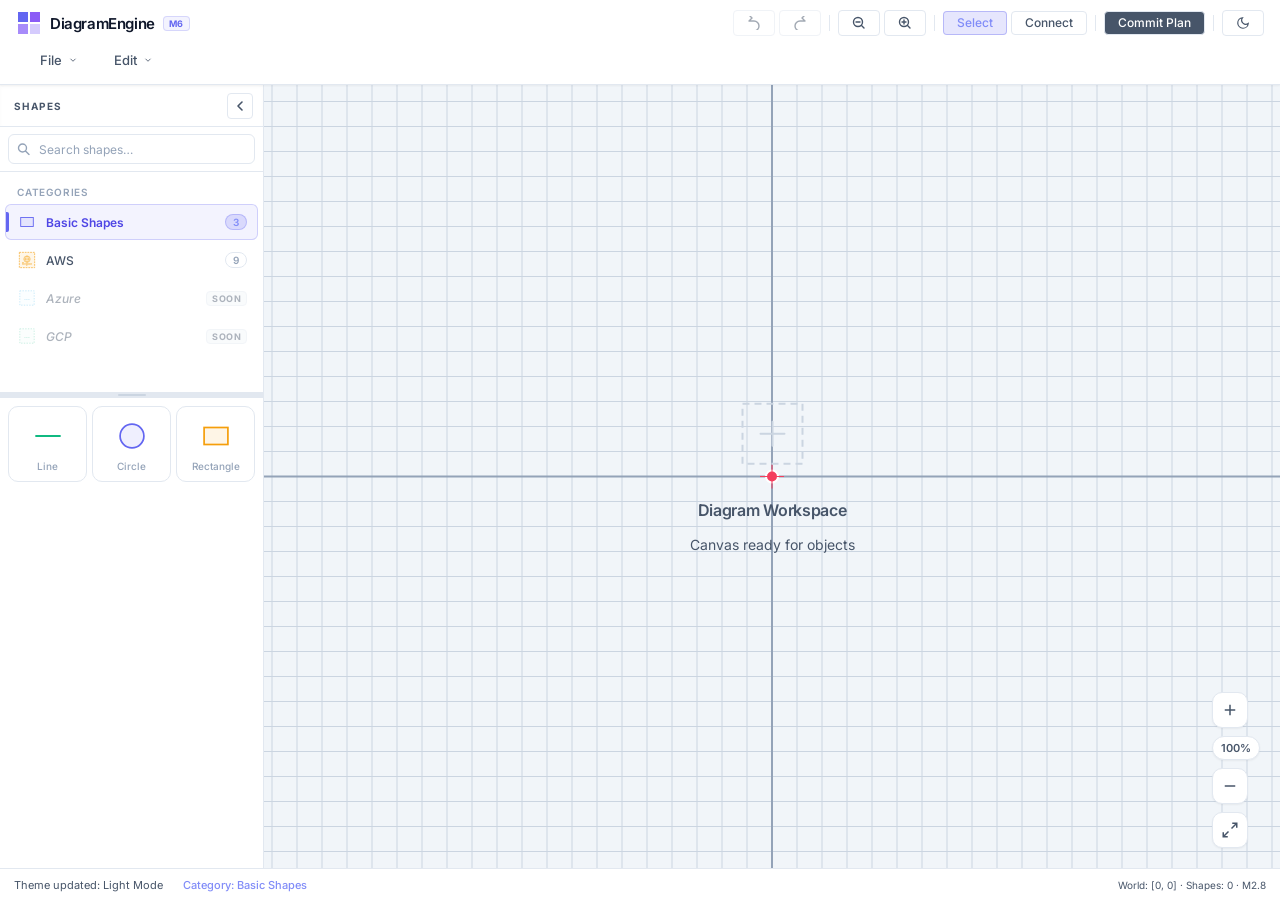
==== commit 79ac7bce: "feat: implement license management system with activation, validation, and subscription enforcement " ====
--- a/DiagramsDesktop/wwwroot/index.html
+++ b/DiagramsDesktop/wwwroot/index.html
@@ -69,6 +69,8 @@
           <!-- M7+: Connect button commented out for M1/M2 baseline -->
           <button class="toolbar-btn" id="btn-connect" title="Connector tool">Connect</button>
           <div class="toolbar-sep"></div>
+          <button class="toolbar-btn" id="btn-commit-plan" title="Commit AWS plan" style="background-color: #2563eb; color: white;">Commit Plan</button>
+          <div class="toolbar-sep"></div>
           <button class="toolbar-btn" id="btn-theme-toggle" title="Toggle theme">
             <svg class="theme-icon-light" width="14" height="14" viewBox="0 0 24 24" fill="none" stroke="currentColor" stroke-width="2"><circle cx="12" cy="12" r="5"></circle><line x1="12" y1="1" x2="12" y2="3"></line><line x1="12" y1="21" x2="12" y2="23"></line><line x1="4.22" y1="4.22" x2="5.64" y2="5.64"></line><line x1="18.36" y1="18.36" x2="19.78" y2="19.78"></line><line x1="1" y1="12" x2="3" y2="12"></line><line x1="21" y1="12" x2="23" y2="12"></line><line x1="4.22" y1="19.78" x2="5.64" y2="18.36"></line><line x1="18.36" y1="5.64" x2="19.78" y2="4.22"></line></svg>
             <svg class="theme-icon-dark" width="14" height="14" viewBox="0 0 24 24" fill="none" stroke="currentColor" stroke-width="2"><path d="M21 12.79A9 9 0 1 1 11.21 3 7 7 0 0 0 21 12.79z"></path></svg>
@@ -87,7 +89,6 @@
             <div class="dropdown-item" id="btn-new"><span>New</span></div>
             <div class="dropdown-item" id="btn-open-json"><span>Open JSON</span></div>
             <div class="dropdown-item" id="btn-list-db"><span>List DB</span></div>
-            <div class="dropdown-item" id="btn-save-db"><span>Save to DB</span></div>
             <div class="dropdown-item" id="btn-save-json"><span>Export JSON</span></div>
             <div class="dropdown-item" id="btn-check-update"><span>Check for Updates</span></div>
             <div class="dropdown-item" id="btn-deactivate-license"><span>Deactivate License</span></div>
@@ -102,12 +103,18 @@
           </button>
           <div class="dropdown-menu">
             <div class="dropdown-item" id="btn-global-vars"><span>Global Variables</span></div>
+            <div class="dropdown-item" id="btn-manage-credentials"><span>Credentials</span></div>
           </div>
         </div>
       </div>
 
 
     </header>
+
+    <!-- Offline Warning Banner -->
+    <div id="offline-warn-banner" class="offline-banner hidden">
+      <span id="offline-warn-message">Working Offline. License validation required in X days</span>
+    </div>
 
     <!-- ── Main Workspace ──────────────────────────────── -->
     <main id="app-workspace">
@@ -197,6 +204,47 @@
         </div>
         <button class="license-btn" style="background: #ef4444;" onclick="Licensing.checkStatus()">Retry Check</button>
         <a class="license-secondary-link" onclick="Licensing.deactivateDevice()">Activate Different Product Key</a>
+      </div>
+    </div>
+  </div>
+
+  <!-- Licensing/Update Overlay -->
+  <div id="update-overlay" class="license-overlay hidden">
+    <div class="license-card" id="update-card" style="border-color: rgba(99, 102, 241, 0.4);">
+      <div class="license-card-header">
+        <svg width="48" height="48" viewBox="0 0 24 24" fill="none" stroke="#6366f1" stroke-width="2" stroke-linecap="round" stroke-linejoin="round">
+          <path d="M21.5 2v6h-6M21.34 15.57a10 10 0 1 1-.57-8.38l5.67-5.67"/>
+        </svg>
+        <h2 id="update-overlay-title">Update Required</h2>
+      </div>
+      <div class="license-card-body">
+        <p id="update-overlay-message">A mandatory update is required to continue using GML Diagrams.</p>
+
+        <a id="btn-update-download" href="#" target="_blank" class="license-btn" style="text-align: center; text-decoration: none; display: block; margin-bottom: 10px; line-height: 38px; height: 40px; padding: 0;">Download Latest Version</a>
+        <button id="btn-update-dismiss" class="license-btn secondary" style="display: none;" onclick="Licensing.dismissUpdate()">Continue with Current Version</button>
+      </div>
+    </div>
+  </div>
+
+  <!-- Commit Console Overlay -->
+  <div id="commit-console-overlay" class="license-overlay hidden">
+    <div class="license-card" style="width: 550px; max-width: 90%; background-color: #0f172a; color: #f1f5f9; border: 1px solid #3b82f6;">
+      <div class="license-card-header" style="border-bottom: 1px solid #1e293b; padding-bottom: 12px; display: flex; align-items: center;">
+        <svg width="24" height="24" viewBox="0 0 24 24" fill="none" stroke="#3b82f6" stroke-width="2" stroke-linecap="round" stroke-linejoin="round">
+          <polyline points="22 12 18 12 15 21 9 3 6 12 2 12"></polyline>
+        </svg>
+        <h2 style="color: #f1f5f9; font-size: 18px; margin: 0; margin-left: 8px;">AWS Commit Progress Console</h2>
+      </div>
+      <div class="license-card-body" style="padding-top: 12px; display: flex; flex-direction: column; gap: 12px;">
+        <div id="commit-console-log" style="background-color: #020617; border: 1px solid #1e293b; border-radius: 6px; padding: 12px; height: 220px; overflow-y: auto; font-family: monospace; font-size: 11px; color: #10b981; line-height: 1.5; text-align: left; box-sizing: border-box;">
+          <!-- Log output lines go here -->
+        </div>
+        <div id="commit-console-status" style="font-size: 12px; font-weight: 600; text-align: center; color: #94a3b8;">
+          Ready to commit...
+        </div>
+        <div style="display: flex; justify-content: flex-end; gap: 10px; margin-top: 4px;">
+          <button id="btn-commit-close" class="license-btn secondary" style="display: none;" onclick="CommitConsole.close()">Close Console</button>
+        </div>
       </div>
     </div>
   </div>
@@ -281,11 +329,11 @@
   <script src="js/child-rectangle-resize.js?v=9.1"></script>
   <script src="js/child-circle-resize-validation.js?v=9.1"></script>
   <script src="js/child-circle-resize.js?v=9.1"></script>
-  <script src="js/parent-rectangle-resize-validation.js?v=9.1"></script>
+  <script src="js/parent-rectangle-resize-validation.js?v=10.1"></script>
 
   <script src="js/parent-child-reference-center.js?v=9.2"></script>
   <script src="js/recalculate-container-derived-geometry-on-resize.js?v=9.1"></script>
-  <script src="js/containment-engine.js?v=9.1"></script>
+  <script src="js/containment-engine.js?v=10.1"></script>
 
   <script src="js/containment-protection-padding-recalculation.js?v=9.1"></script>
   <script src="js/containment-save-validation.js?v=9.1"></script>
@@ -327,12 +375,12 @@
 
   <script src="js/pan.js?v=4.6"></script>
   <script src="js/zoom.js?v=4.6"></script>
-  <script src="js/drag-handler_v2.js?v=10.0"></script>
+  <script src="js/drag-handler_v2.js?v=10.2"></script>
   <script src="js/hover-manager.js?v=5.0"></script>
   <script src="js/delete-guard.js?v=1.0"></script>
   <script src="js/input-controller.js?v=4.8"></script>
   <script src="js/parent-drop-validator.js?v=5.1"></script>
-  <script src="js/drop-handler_v2.js?v=5.6"></script>
+  <script src="js/drop-handler_v2.js?v=5.7"></script>
 
   <script src="js/build-diagram-json.js?v=4.6"></script>
   <script src="js/save-diagram-json.js?v=4.6"></script>
@@ -350,6 +398,12 @@
 
   <script src="js/theme-controller.js?v=1.0"></script>
   <script src="js/licensing.js"></script>
+  
+  <!-- GML AWS Temporary Action File Support -->
+  <script src="js/aws-region-csv-loader.js"></script>
+  <script src="js/temporary-action-file.js"></script>
+  <script src="js/commit-console.js"></script>
+
   <script src="js/main_v2.js?v=9.1"></script>
 
 
--- a/DiagramsDesktop/wwwroot/css/licensing.css
+++ b/DiagramsDesktop/wwwroot/css/licensing.css
@@ -162,6 +162,20 @@
   transform: none !important;
 }
 
+.license-btn.secondary {
+  background: transparent;
+  color: var(--license-text);
+  border: 1px solid rgba(255, 255, 255, 0.2);
+  box-shadow: none;
+}
+
+.license-btn.secondary:hover {
+  background: rgba(255, 255, 255, 0.05);
+  border-color: rgba(255, 255, 255, 0.4);
+  color: white;
+  box-shadow: none;
+}
+
 .license-secondary-link {
   display: inline-block;
   margin-top: 16px;
@@ -307,3 +321,32 @@
 .license-ad-link:hover {
   background: #475569;
 }
+
+/* Offline warning banner */
+.offline-banner {
+  background-color: #f59e0b; /* Warning Amber */
+  color: #0f172a; /* Dark Slate */
+  text-align: center;
+  padding: 8px 16px;
+  font-size: 13px;
+  font-weight: 600;
+  display: flex;
+  justify-content: center;
+  align-items: center;
+  gap: 8px;
+  z-index: 1000;
+  border-bottom: 1px solid rgba(0, 0, 0, 0.1);
+  box-shadow: 0 2px 4px rgba(0, 0, 0, 0.1);
+}
+
+.offline-banner.hidden {
+  display: none !important;
+}
+
+/* Disabled toolbox items */
+.DraggableShapeLibraryItem.shape-item--disabled {
+  opacity: 0.4;
+  cursor: not-allowed !important;
+  filter: grayscale(1);
+  pointer-events: auto; /* Allow mouse hover to display tooltip */
+}
